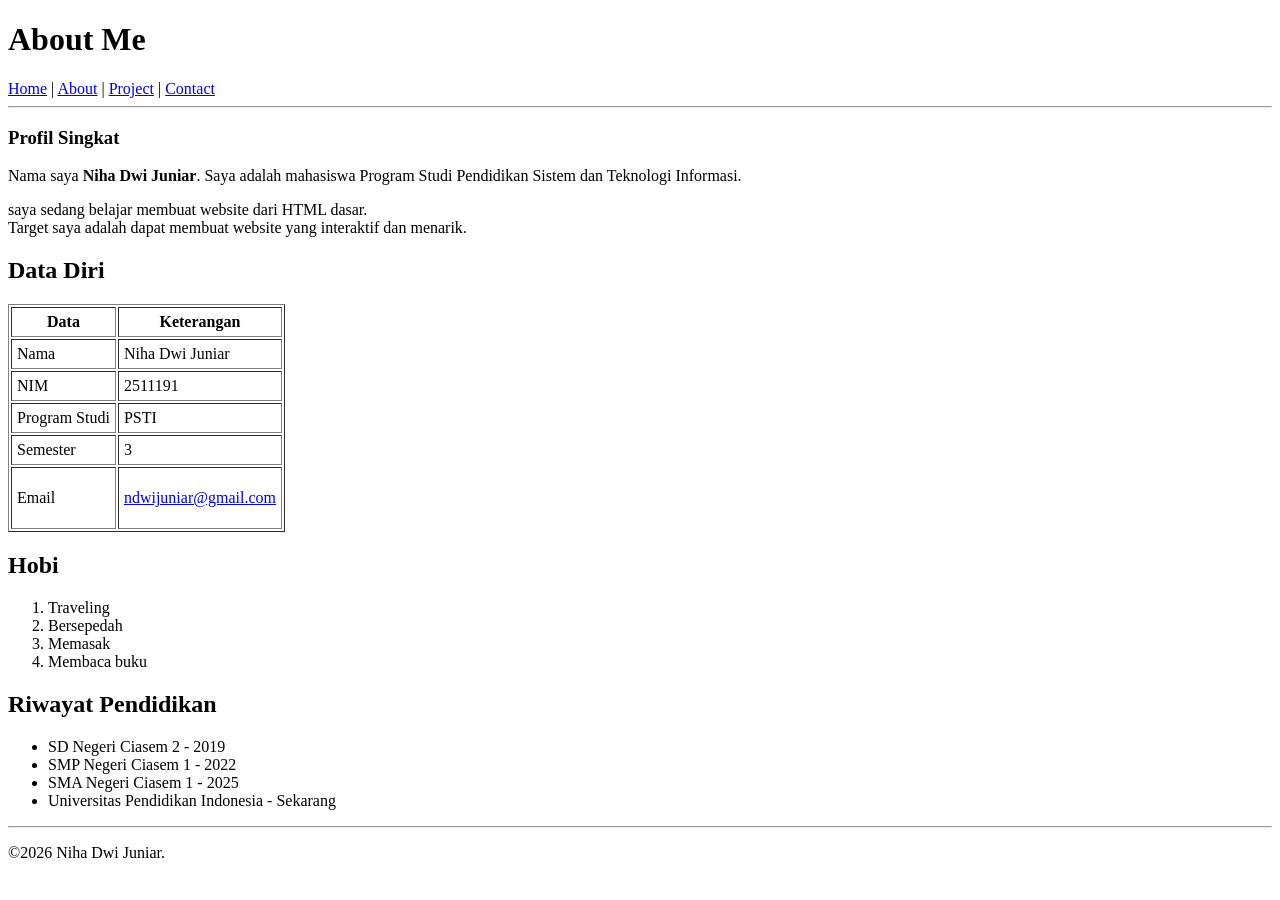
==== about.html @ d2ddf8cf "upload proyek website pertama" ====
<!DOCTYPE html>
<html lang="id">

<head>
    <meta charset="UTF-8">
    <title>About</title>
</head>

<body>
    <h1>About Me</h1>
    <nav>
       <a href="index.html">Home</a> |
        <a href="about.html">About</a> |
        <a href="project.html">Project</a> |
        <a href="contact.html">Contact</a>
    </nav>

    <hr>

    <body>
        <h3>Profil Singkat</h3>
        <p>Nama saya <strong>Niha Dwi Juniar</strong>. Saya adalah mahasiswa Program Studi Pendidikan Sistem dan
            Teknologi Informasi.</p>
        <p>saya sedang belajar membuat website dari HTML dasar.<br>
            Target saya adalah dapat membuat website yang interaktif dan menarik.</p>

        <h2>Data Diri</h2>
        <table border="1" cellspacing="2" cellpadding="5">
            <thead>
                <tr>
                    <th>Data</th>
                    <th>Keterangan</th>
                </tr>
            </thead>
            <tr>
                <td>Nama</td>
                <td>Niha Dwi Juniar</td>
            </tr>
            <tr>
                <td>NIM</td>
                <td>2511191</td>
            </tr>
            <tr>
                <td>Program Studi</td>
                <td>PSTI</td>
            </tr>
            <tr>
                <td>Semester</td>
                <td>3</td>
            </tr>
           <tr>
       <td>Email</td>
<td>
<p><a href="https://mail.google.com/mail/?view=cm&fs=1&tondwijuniar@gmail.com"target=_blank">ndwijuniar@gmail.com</a></p>
</td>
        </table>
        <h2>Hobi</h2>
        <ol>
            <li>Traveling</li>
            <li>Bersepedah</li>
            <li>Memasak</li>
            <li>Membaca buku</li>
        </ol>

        <h2>Riwayat Pendidikan</h2>
        <ul>
            <li>SD Negeri Ciasem 2 - 2019</li>
            <li>SMP Negeri Ciasem 1 - 2022</li>
            <li>SMA Negeri Ciasem 1 - 2025</li>
            <li>Universitas Pendidikan Indonesia - Sekarang</li>
        </ul>
         <hr>
        <footer>
            <p>&copy2026 Niha Dwi Juniar.</p>
        </footer>
    </body>

</html>
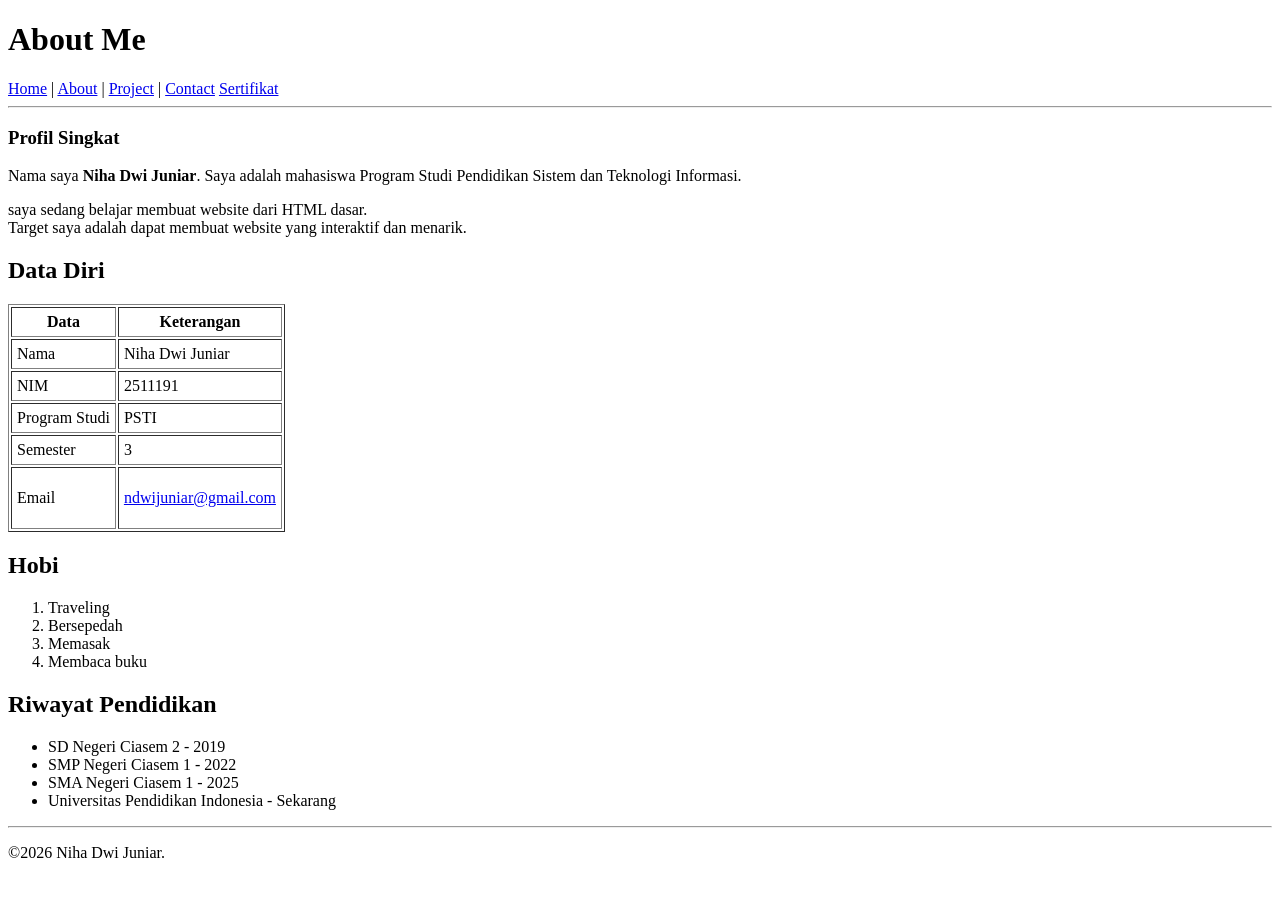
==== commit e4148cd9: "membuat tab sertifikat" ====
--- a/about.html
+++ b/about.html
@@ -13,6 +13,7 @@
         <a href="about.html">About</a> |
         <a href="project.html">Project</a> |
         <a href="contact.html">Contact</a>
+        <a href="sertifikat.html">Sertifikat</a>
     </nav>
 
     <hr>
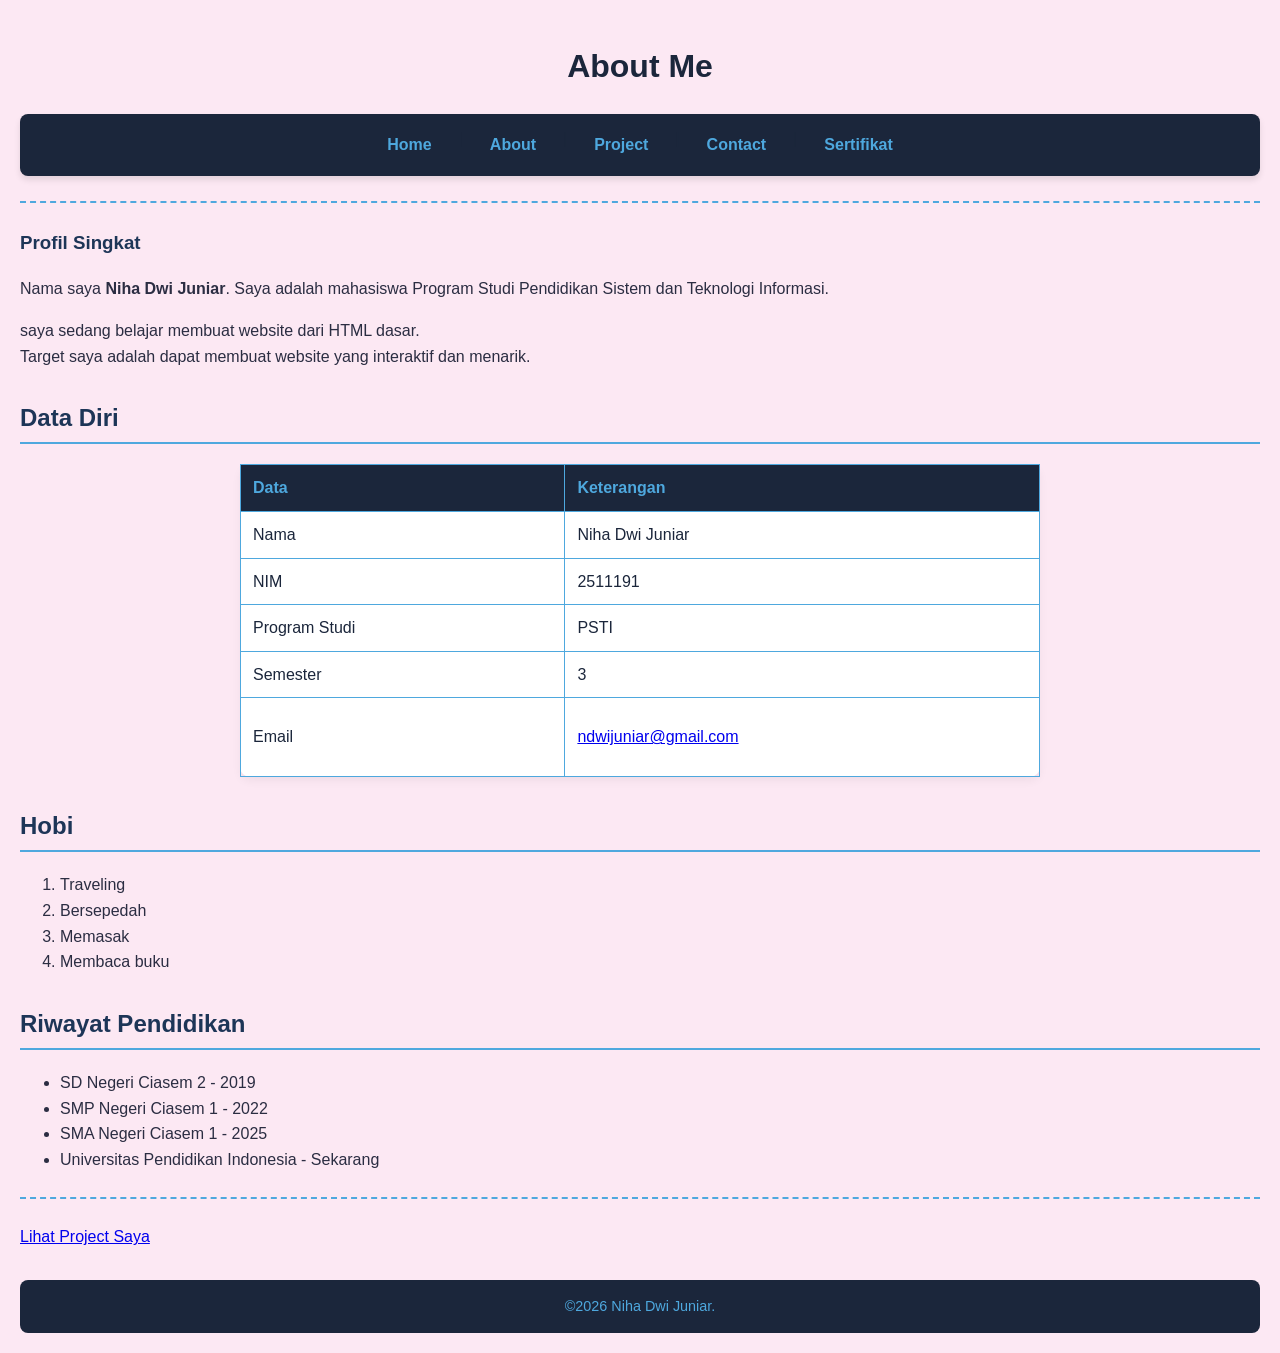
==== commit 57a53cd5: "menambahkan style.css & memperbarui halaman HTML" ====
--- a/about.html
+++ b/about.html
@@ -4,15 +4,17 @@
 <head>
     <meta charset="UTF-8">
     <title>About</title>
+
+    <link rel="stylesheet" href="style.css">
 </head>
 
 <body>
     <h1>About Me</h1>
     <nav>
-       <a href="index.html">Home</a> |
+        <a href="index.html">Home</a> |
         <a href="about.html">About</a> |
         <a href="project.html">Project</a> |
-        <a href="contact.html">Contact</a>
+        <a href="contact.html">Contact</a> |
         <a href="sertifikat.html">Sertifikat</a>
     </nav>
 
@@ -71,6 +73,8 @@
             <li>Universitas Pendidikan Indonesia - Sekarang</li>
         </ul>
          <hr>
+
+        <p><a href="project.html">Lihat Project Saya</a></p>
         <footer>
             <p>&copy2026 Niha Dwi Juniar.</p>
         </footer>
--- a/style.css
+++ b/style.css
@@ -0,0 +1,176 @@
+/* ==========================================
+   1. ELEMENT SELECTOR (Jenis Selector 1)
+   ================================---------- */
+body {
+    font-family: 'Segoe UI', Tahoma, Geneva, Verdana, sans-serif;
+    background-color: #fce8f3; /* Soft Pink untuk latar belakang halaman */
+    color: #1b263b;            /* Navy untuk teks utama */
+    margin: 0;
+    padding: 20px;
+    line-height: 1.6;
+}
+
+h1 {
+    color: #1b263b;            /* Navy */
+    text-align: center;
+}
+
+h2 {
+    color: #1d3557;            /* Soft Blue tua untuk sub-judul */
+    border-bottom: 2px solid #4ea8de;
+    padding-bottom: 5px;
+    margin-top: 30px;
+}
+
+h3 {
+    color: #1d3557;            /* Soft Blue tua */
+}
+
+p, ul, ol {
+    color: #2b2d42;            /* Teks abu tua */
+}
+
+hr {
+    border: 0;
+    border-top: 2px dashed #4ea8de; /* Garis pemisah Soft Blue */
+    margin: 25px 0;
+}
+
+/* ==========================================
+   2. ID SELECTOR (Jenis Selector 2)
+   ================================---------- */
+#main-container {
+    background-color: #ffffff;
+    border-top: 5px solid #4ea8de;
+}
+
+
+/* ==========================================
+   3. CLASS SELECTOR (Jenis Selector 3)
+   ================================---------- */
+
+/* Menerapkan BOX MODEL & FLEXBOX pada Navigasi */
+nav {
+    display: flex;                  /* Menerapkan FLEXBOX */
+    justify-content: center;        /* Posisi menu di tengah */
+    gap: 15px;                      /* Jarak antar menu */
+    background-color: #1b263b;      /* Navy */
+    padding: 12px 20px;             /* Box Model: padding dalam */
+    border-radius: 8px;             /* Box Model: sudut tumpul */
+    margin: 15px 0;                 /* Box Model: margin luar */
+    box-shadow: 0 4px 6px rgba(0,0,0,0.1); /* Box Model: bayangan */
+}
+
+/* Styling teks menu navigasi */
+nav a {
+    color: #4ea8de;                 /* Soft Blue */
+    text-decoration: none;
+    font-weight: bold;
+    padding: 6px 12px;
+    border-radius: 4px;
+    transition: background-color 0.3s ease;
+}
+
+/* ==========================================
+   4. HOVER EFFECT (Wajib)
+   ================================---------- */
+nav a:hover {
+    background-color: #ff007f;      /* Berubah jadi Pink Fanta saat di-hover */
+    color: #ffffff;
+}
+
+/* Menerapkan Box Model pada area utama (<main> / body pembungkus) */
+main, body > table, article {
+    background-color: #ffffff;
+    padding: 25px;                  /* Box Model: padding */
+    border-radius: 10px;            /* Box Model: sudut melengkung */
+    box-shadow: 0 4px 10px rgba(0,0,0,0.05);
+    margin: 20px auto;
+    max-width: 800px;
+}
+
+/* Styling Gambar (Foto Profil & Gambar Project/Sertifikat) */
+img {
+    border-radius: 8px;
+    border: 3px solid #4ea8de;      /* Border foto warna Soft Blue */
+    display: block;
+    margin: 15px auto;
+    max-width: 100%;
+    height: auto;
+}
+
+/* Styling Tabel agar rapi menggunakan konsep Box Model */
+table {
+    width: 100%;
+    border-collapse: collapse;
+    margin: 20px 0;
+    background-color: #ffffff;
+}
+
+table, th, td {
+    border: 1px solid #4ea8de;      /* Garis tabel Soft Blue */
+}
+
+th, td {
+    padding: 10px 12px;             /* Box Model: padding dalam sel tabel */
+    text-align: left;
+}
+
+th {
+    background-color: #1b263b;      /* Navy */
+    color: #4ea8de;                 /* Soft Blue */
+}
+
+td.label {
+    width: 25%;
+    text-align: right;
+    font-weight: bold;
+    color: #1d3557;
+}
+
+/* Styling Form Inputs (khusus halaman Contact) */
+input[type="text"],
+input[type="email"],
+input[type="nomor telepon"],
+input[type="date"],
+select,
+textarea {
+    width: 100%;
+    padding: 8px;
+    border: 1px solid #4ea8de;
+    border-radius: 4px;
+    box-sizing: border-box;
+}
+
+input[type="submit"],
+input[type="reset"] {
+    background-color: #1b263b;
+    color: #4ea8de;
+    border: none;
+    padding: 10px 20px;
+    border-radius: 5px;
+    cursor: pointer;
+    font-weight: bold;
+    transition: background 0.3s;
+}
+
+input[type="submit"]:hover,
+input[type="reset"]:hover {
+    background-color: #ff007f;
+    color: #ffffff;
+}
+
+/* Styling footer di bagian bawah web */
+footer {
+    text-align: center;
+    margin-top: 30px;
+    background-color: #1b263b;      /* Navy */
+    padding: 15px;
+    border-radius: 8px;
+}
+
+footer p {
+    color: #4ea8de;                 /* Teks footer Soft Blue */
+    font-size: 0.9rem;
+    margin: 0;
+}
